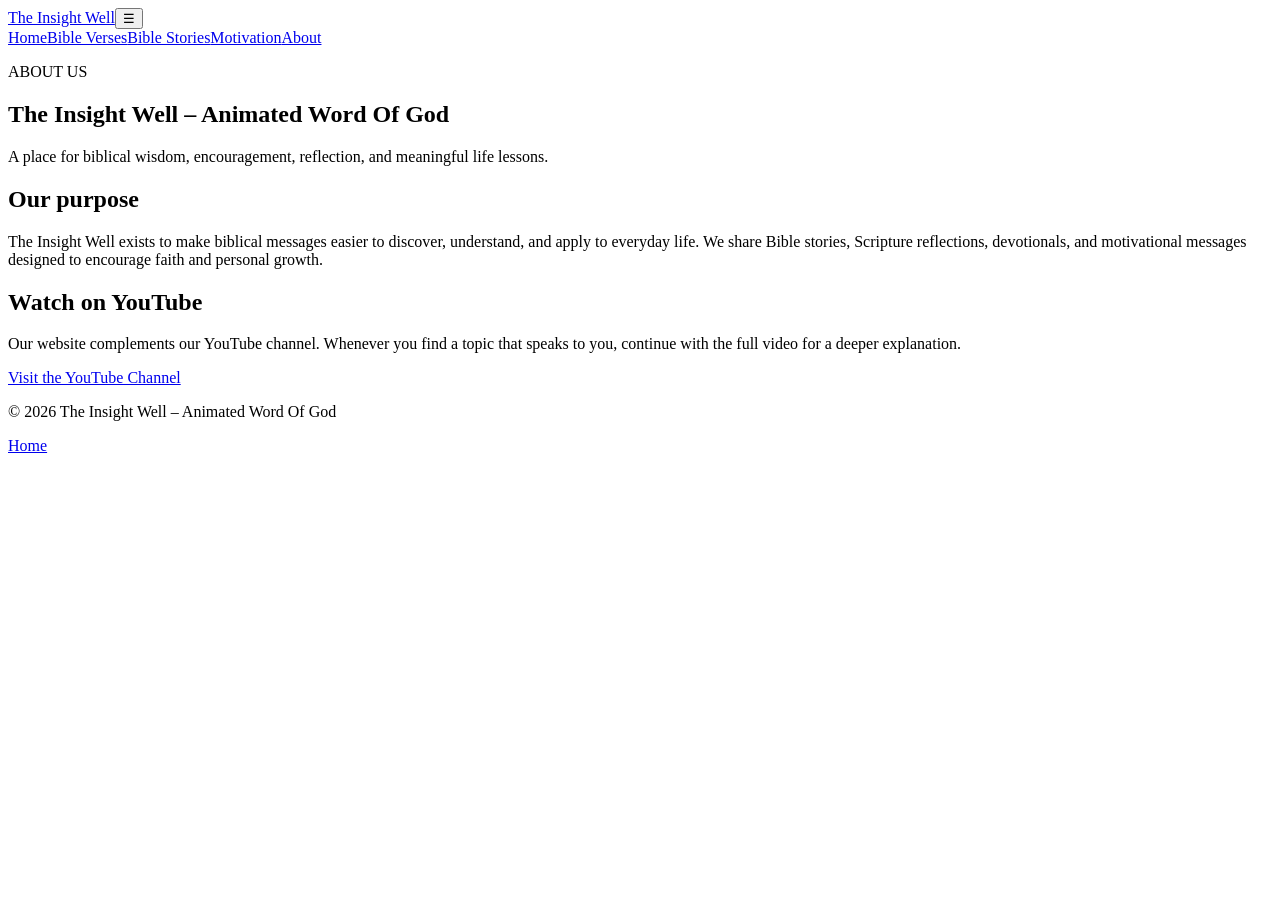
==== about.html @ e1a97bd7 "Add files via upload" ====
<!DOCTYPE html>
<html lang="en">
<head>
<meta charset="UTF-8"><meta name="viewport" content="width=device-width, initial-scale=1.0">
<meta name="description" content="About The Insight Well – Animated Word Of God, a channel sharing Bible stories, Scripture explanations, devotionals and Christian encouragement.">
<title>About | The Insight Well</title><link rel="stylesheet" href="assets/style.css">
</head>
<body>
<header class="site-header"><div class="container nav"><a class="brand" href="index.html">The Insight Well</a><button class="menu-toggle" aria-label="Open menu">☰</button><nav><a href="index.html">Home</a><a href="bible-verses.html">Bible Verses</a><a href="bible-stories.html">Bible Stories</a><a href="motivation.html">Motivation</a><a class="active" href="about.html">About</a></nav></div></header>
<main>
<section class="page-hero"><div class="container"><p class="eyebrow">ABOUT US</p><h1>The Insight Well – Animated Word Of God</h1><p>A place for biblical wisdom, encouragement, reflection, and meaningful life lessons.</p></div></section>
<section class="section"><div class="container narrow">
<h2>Our purpose</h2>
<p>The Insight Well exists to make biblical messages easier to discover, understand, and apply to everyday life. We share Bible stories, Scripture reflections, devotionals, and motivational messages designed to encourage faith and personal growth.</p>
<h2>Watch on YouTube</h2>
<p>Our website complements our YouTube channel. Whenever you find a topic that speaks to you, continue with the full video for a deeper explanation.</p>
<a class="btn primary" href="https://www.youtube.com/" target="_blank" rel="noopener">Visit the YouTube Channel</a>
</div></section>
</main>
<footer><div class="container footer-inner"><p>© 2026 The Insight Well – Animated Word Of God</p><a href="index.html">Home</a></div></footer>
<script src="assets/script.js"></script>
</body></html>
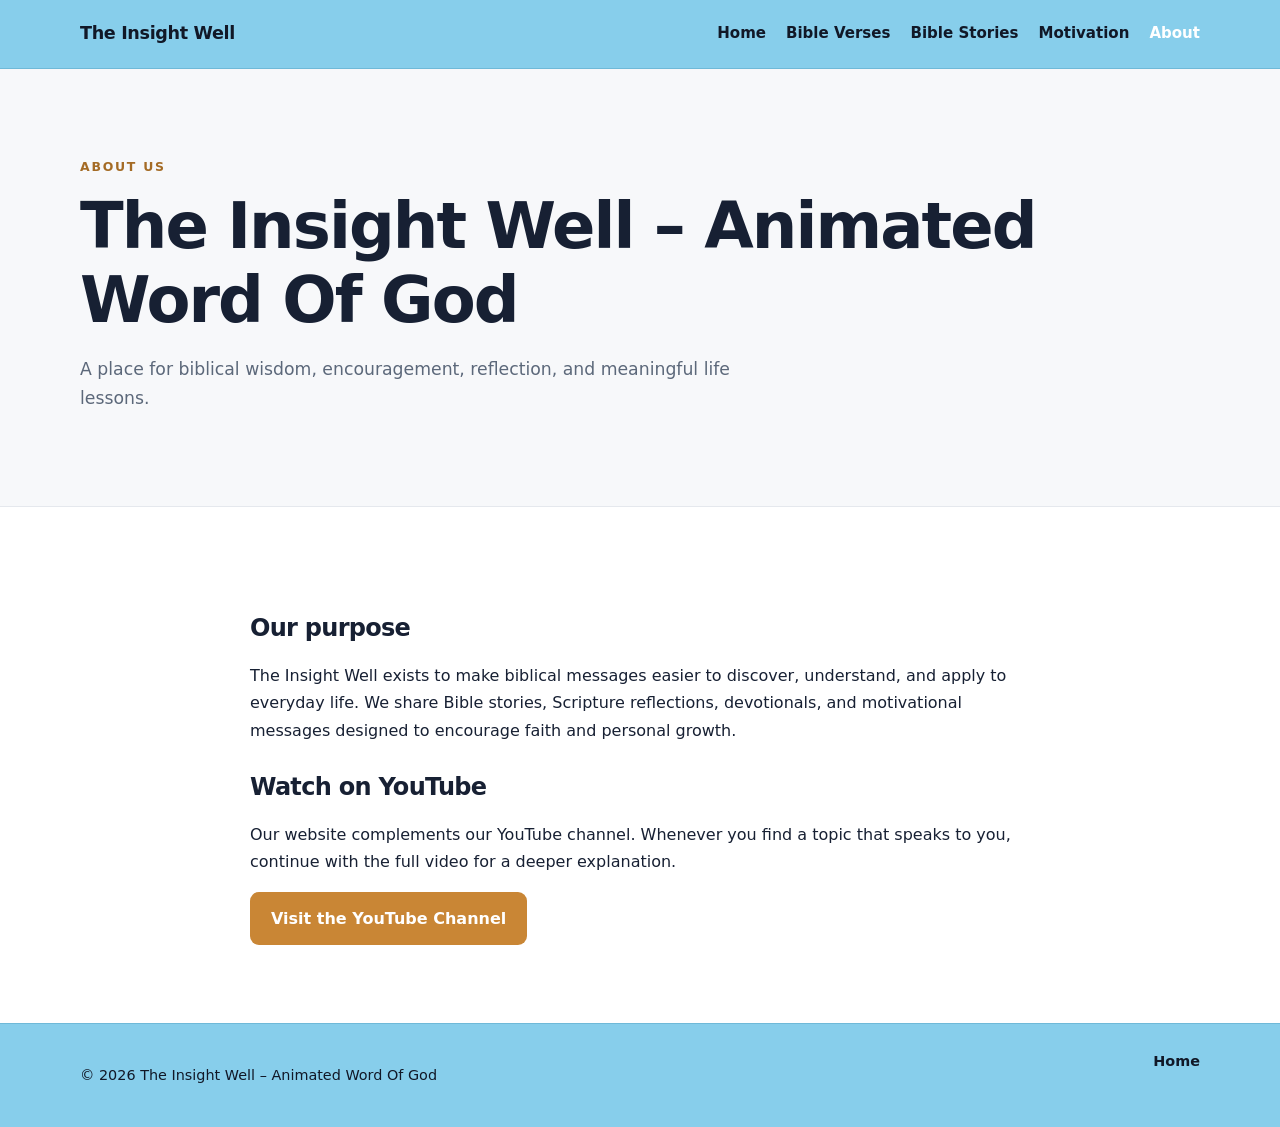
==== commit 72c05427: "Update about.html" ====
--- a/about.html
+++ b/about.html
@@ -14,7 +14,7 @@
 <p>The Insight Well exists to make biblical messages easier to discover, understand, and apply to everyday life. We share Bible stories, Scripture reflections, devotionals, and motivational messages designed to encourage faith and personal growth.</p>
 <h2>Watch on YouTube</h2>
 <p>Our website complements our YouTube channel. Whenever you find a topic that speaks to you, continue with the full video for a deeper explanation.</p>
-<a class="btn primary" href="https://www.youtube.com/" target="_blank" rel="noopener">Visit the YouTube Channel</a>
+<a class="btn primary"href="https://www.youtube.com/channel/UChARml1sgYfW2aF8uCi_VcA  /" target="_blank" rel="noopener">Visit the YouTube Channel</a>
 </div></section>
 </main>
 <footer><div class="container footer-inner"><p>© 2026 The Insight Well – Animated Word Of God</p><a href="index.html">Home</a></div></footer>
--- a/assets/style.css
+++ b/assets/style.css
@@ -0,0 +1,434 @@
+* {
+  box-sizing: border-box;
+}
+
+html {
+  scroll-behavior: smooth;
+}
+
+body {
+  margin: 0;
+  font-family: Inter, system-ui, -apple-system, BlinkMacSystemFont, "Segoe UI", sans-serif;
+  color: #172033;
+  background: #fff;
+  line-height: 1.7;
+}
+
+a {
+  color: inherit;
+  text-decoration: none;
+}
+
+.container {
+  width: min(1120px, 92%);
+  margin: auto;
+}
+
+/* =========================
+   HEADER
+========================= */
+
+.site-header {
+  position: sticky;
+  top: 0;
+  z-index: 20;
+  background: #87CEEB;
+  border-bottom: 1px solid #6fb9d8;
+  backdrop-filter: blur(8px);
+}
+
+.nav {
+  min-height: 68px;
+  display: flex;
+  align-items: center;
+  justify-content: space-between;
+  gap: 25px;
+}
+
+.brand {
+  font-weight: 800;
+  font-size: 1.1rem;
+  letter-spacing: -0.02em;
+  color: #111827;
+}
+
+.nav nav {
+  display: flex;
+  gap: 20px;
+  align-items: center;
+}
+
+.nav nav a {
+  font-size: 0.94rem;
+  color: #111827;
+  font-weight: 600;
+}
+
+.nav nav a:hover,
+.nav nav a.active {
+  color: #ffffff;
+}
+
+.menu-toggle {
+  display: none;
+  border: 0;
+  background: none;
+  font-size: 1.5rem;
+  color: #111827;
+  cursor: pointer;
+}
+
+
+/* =========================
+   HERO
+========================= */
+
+.hero {
+  background: linear-gradient(
+    135deg,
+    #111827 0%,
+    #273449 55%,
+    #394b63 100%
+  );
+  color: #fff;
+  padding: 100px 0;
+}
+
+.hero-content {
+  max-width: 850px;
+}
+
+.eyebrow,
+.tag {
+  font-size: 0.78rem;
+  font-weight: 800;
+  letter-spacing: 0.14em;
+  text-transform: uppercase;
+  color: #a46b25;
+}
+
+.hero .eyebrow {
+  color: #e6b46c;
+}
+
+.hero h1 {
+  font-size: clamp(2.4rem, 6vw, 4.7rem);
+  line-height: 1.05;
+  letter-spacing: -0.05em;
+  margin: 15px 0 22px;
+}
+
+.hero-text {
+  font-size: 1.13rem;
+  max-width: 720px;
+  color: #d8dee8;
+}
+
+.actions {
+  display: flex;
+  gap: 12px;
+  flex-wrap: wrap;
+  margin-top: 30px;
+}
+
+
+/* =========================
+   BUTTONS
+========================= */
+
+.btn {
+  display: inline-flex;
+  align-items: center;
+  justify-content: center;
+  padding: 12px 20px;
+  border-radius: 9px;
+  font-weight: 750;
+  border: 1px solid transparent;
+  cursor: pointer;
+}
+
+.btn.primary {
+  background: #c98635;
+  color: #fff;
+}
+
+.btn.primary:hover {
+  background: #a96a28;
+}
+
+.btn.secondary {
+  border-color: #647184;
+  color: #fff;
+}
+
+.btn.secondary:hover {
+  background: rgba(255, 255, 255, 0.08);
+}
+
+.btn.full {
+  width: 100%;
+}
+
+
+/* =========================
+   SECTIONS
+========================= */
+
+.section {
+  padding: 78px 0;
+}
+
+.section-heading {
+  max-width: 720px;
+  margin-bottom: 32px;
+}
+
+.section h2,
+.page-hero h1 {
+  line-height: 1.15;
+  letter-spacing: -0.03em;
+}
+
+.section-heading h2 {
+  font-size: 2.2rem;
+  margin: 8px 0;
+}
+
+
+/* =========================
+   CARDS
+========================= */
+
+.cards {
+  display: grid;
+  grid-template-columns: repeat(3, 1fr);
+  gap: 20px;
+}
+
+.card,
+.post,
+.video-card {
+  border: 1px solid #e4e8ee;
+  border-radius: 16px;
+  padding: 27px;
+  background: #fff;
+  box-shadow: 0 8px 30px rgba(17, 24, 39, 0.04);
+}
+
+.card {
+  transition: transform 0.2s, box-shadow 0.2s;
+}
+
+.card:hover {
+  transform: translateY(-4px);
+  box-shadow: 0 14px 35px rgba(17, 24, 39, 0.08);
+}
+
+.icon {
+  font-size: 2rem;
+}
+
+.card h2,
+.card h3 {
+  margin: 12px 0 7px;
+}
+
+
+/* =========================
+   FEATURED SECTION
+========================= */
+
+.featured {
+  background: #f7f8fa;
+}
+
+.split {
+  display: grid;
+  grid-template-columns: 1.2fr 0.8fr;
+  gap: 45px;
+  align-items: center;
+}
+
+.video-card {
+  background: #111827;
+  color: #fff;
+}
+
+.video-placeholder {
+  height: 190px;
+  border-radius: 12px;
+  background: #263449;
+  display: grid;
+  place-items: center;
+  font-size: 3rem;
+  margin-bottom: 20px;
+}
+
+.text-link {
+  font-weight: 800;
+  color: #a96a28;
+}
+
+
+/* =========================
+   PAGE HERO
+========================= */
+
+.page-hero {
+  padding: 75px 0;
+  background: #f7f8fa;
+  border-bottom: 1px solid #e5e8ed;
+}
+
+.page-hero h1 {
+  font-size: clamp(2.3rem, 5vw, 4rem);
+  margin: 8px 0 14px;
+}
+
+.page-hero p:not(.eyebrow) {
+  max-width: 700px;
+  color: #5c687a;
+  font-size: 1.08rem;
+}
+
+
+/* =========================
+   POSTS
+========================= */
+
+.posts {
+  display: grid;
+  grid-template-columns: repeat(2, 1fr);
+  gap: 22px;
+}
+
+.post h2 {
+  line-height: 1.25;
+  margin: 8px 0 12px;
+}
+
+.post .btn {
+  margin-top: 10px;
+}
+
+
+/* =========================
+   CONTENT
+========================= */
+
+.narrow {
+  max-width: 780px;
+}
+
+.narrow h2 {
+  margin-top: 30px;
+}
+
+
+/* =========================
+   CTA
+========================= */
+
+.cta {
+  text-align: center;
+  max-width: 760px;
+}
+
+.cta p:not(.eyebrow) {
+  color: #5c687a;
+}
+
+
+/* =========================
+   FOOTER
+========================= */
+
+footer {
+  background: #87CEEB;
+  border-top: 1px solid #6fb9d8;
+  padding: 25px 0;
+  color: #111827;
+  font-size: 0.9rem;
+}
+
+.footer-inner {
+  display: flex;
+  justify-content: space-between;
+  gap: 20px;
+}
+
+.footer-inner a {
+  color: #111827;
+  font-weight: 600;
+}
+
+.footer-inner a:hover {
+  color: #ffffff;
+}
+
+
+/* =========================
+   404 PAGE
+========================= */
+
+.not-found {
+  min-height: 100vh;
+  display: grid;
+  place-items: center;
+  text-align: center;
+}
+
+.not-found h1 {
+  font-size: 3rem;
+}
+
+
+/* =========================
+   MOBILE
+========================= */
+
+@media (max-width: 760px) {
+
+  .nav nav {
+    display: none;
+    position: absolute;
+    top: 68px;
+    left: 0;
+    right: 0;
+    background: #87CEEB;
+    border-bottom: 1px solid #6fb9d8;
+    padding: 15px 4%;
+    flex-direction: column;
+    align-items: flex-start;
+  }
+
+  .nav nav.open {
+    display: flex;
+  }
+
+  .menu-toggle {
+    display: block;
+  }
+
+  .hero {
+    padding: 72px 0;
+  }
+
+  .cards,
+  .posts,
+  .split {
+    grid-template-columns: 1fr;
+  }
+
+  .section {
+    padding: 58px 0;
+  }
+
+  .footer-inner {
+    flex-direction: column;
+  }
+
+  .video-placeholder {
+    height: 160px;
+  }
+}
